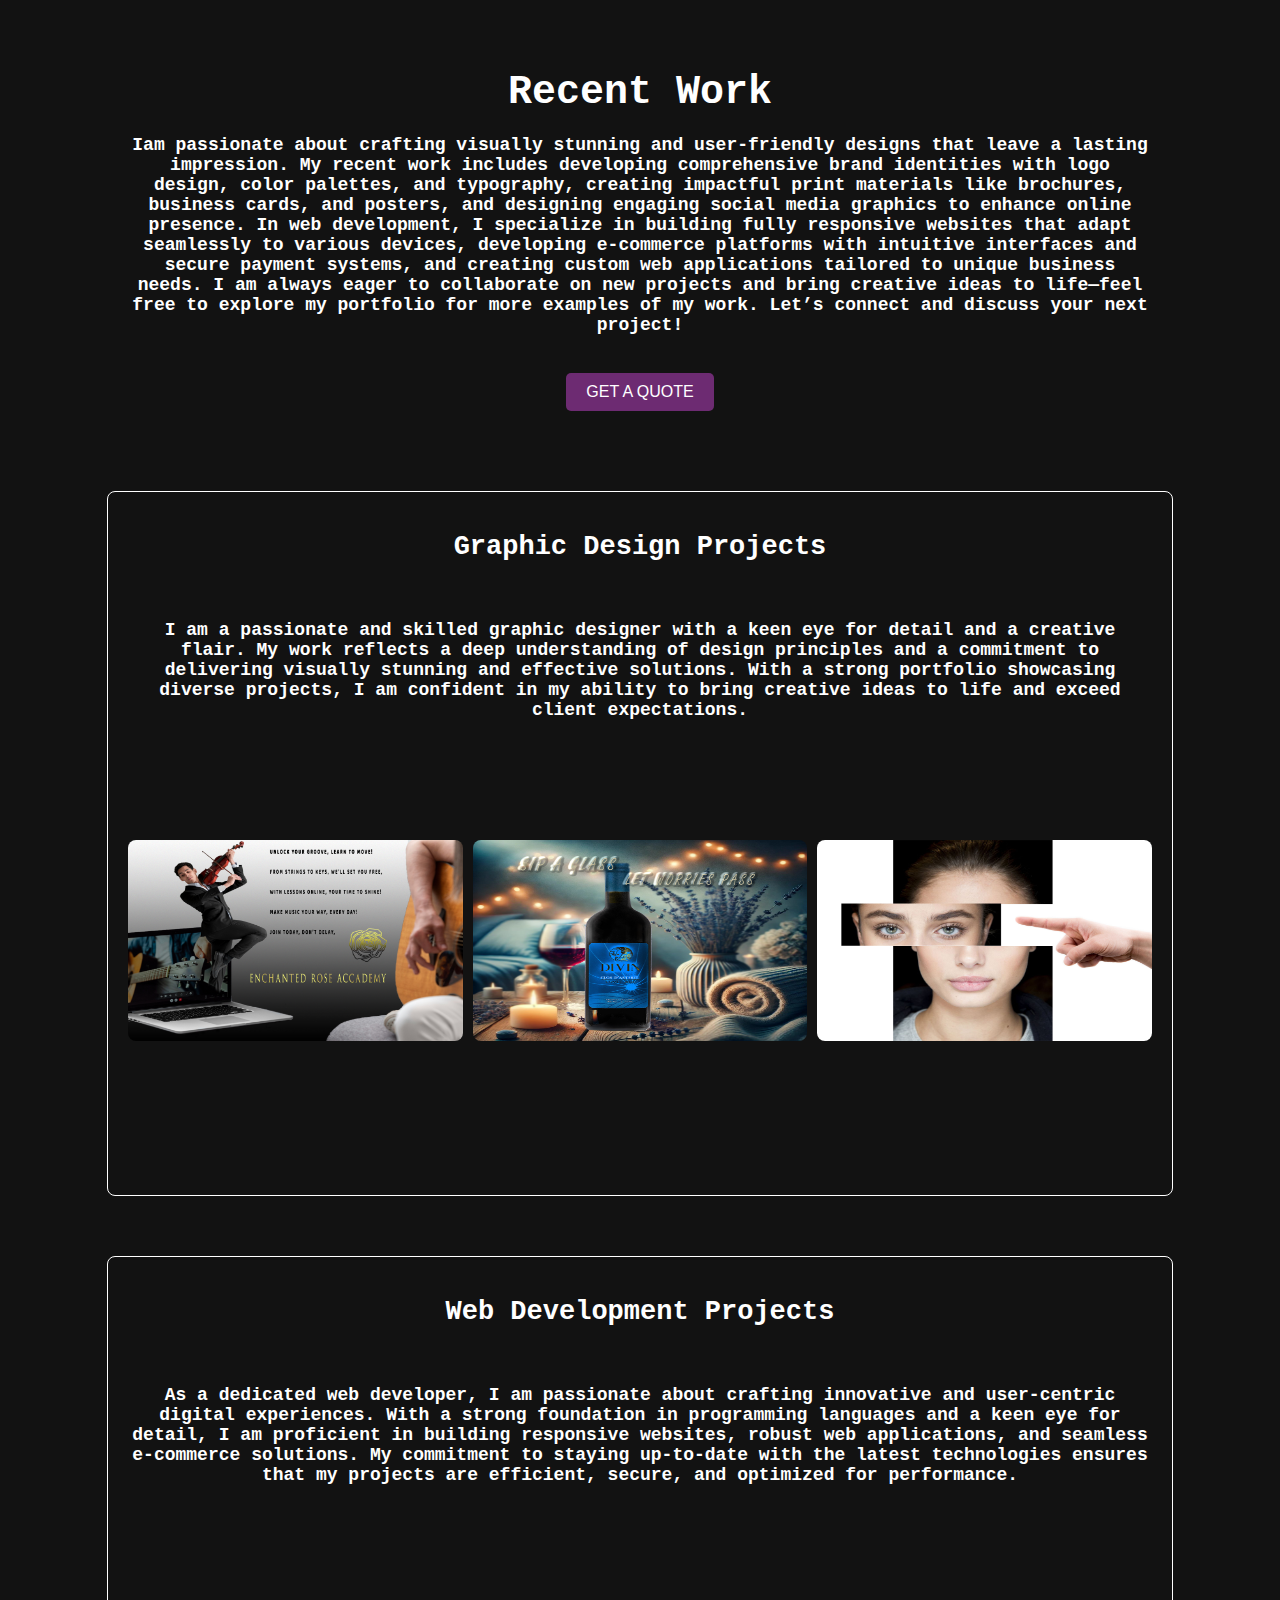
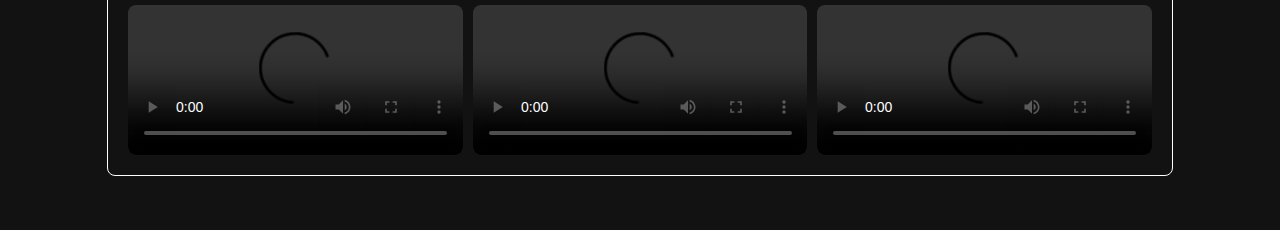
==== subindex.html @ 7e6fb27d "portfolio commit" ====
<!DOCTYPE html>
<html lang="en">
<head>
  <meta charset="UTF-8">
  <meta name="viewport" content="width=device-width, initial-scale=1.0">
  <title>Portfolio</title>
  <style>
    /* General styles */
    body {
      margin: 0;
      font-family: 'IBM Plex Mono', monospace;
      background-color: #121212;
      color: #fff;
      display: flex;
      flex-direction: column;
      align-items: center;
    }
h1{
    font-size: 40px;
}
    h1, h2 {
      text-align: center;
      margin: 20px 0;
    }
    p {
        text-align: center;
    }
    .section {
      width: 80%;
      max-width: 1200px;
      margin: 30px auto;
      padding: 20px;
    }
    .quote-button {
    padding: 10px 20px;
    background-color: #6D2B72;
    color: #fff;
    border: none;
    border-radius: 5px;
    font-size: 16px;
    cursor: pointer;
    text-transform: uppercase;
  }
  
  .quote-button:hover {
    background-color: #7d3fc0; /* Darker shade on hover */
  }
  
    .projects-section {
      display: flex;
      flex-direction: column;
      gap: 20px;
      border: 1px solid #fff;
      border-radius: 8px;
    }

    .projects-section .content {
      margin-bottom: 100px;
    }

    .projects-section .container {
      display: grid;
      grid-template-columns: repeat(auto-fit, minmax(200px, 1fr));
      gap: 10px;
    }

    .container img {
      width: 100%;
      border-radius: 8px;
      max-height: 60%;
    }
    .container video {
        width: 100%;
        border-radius: 8px;
        max-height: 100%;
    }
    .section{
        font-size: large;
        font-weight: bold;
    }
  </style>
</head>
<body>
  <!-- Recent Work Section -->
  <section class="section">
    <h1>Recent Work</h1>
    <p>Iam passionate about crafting visually stunning and user-friendly designs that leave a lasting impression. My recent work includes developing comprehensive brand identities with logo design, color palettes, and typography, creating impactful print materials like brochures, business cards, and posters, and designing engaging social media graphics to enhance online presence. In web development, I specialize in building fully responsive websites that adapt seamlessly to various devices, developing e-commerce platforms with intuitive interfaces and secure payment systems, and creating custom web applications tailored to unique business needs. I am always eager to collaborate on new projects and bring creative ideas to life—feel free to explore my portfolio for more examples of my work. Let’s connect and discuss your next project!</p>
    <br>
    <center><button class="quote-button">Get a Quote</button></center>
  </section>

  <!-- Graphic Design Projects -->
  <section class="section projects-section">
    <h2>Graphic Design Projects</h2>
    <p class="content">I am a passionate and skilled graphic designer with a keen eye for detail and a creative flair. My work reflects a deep understanding of design principles and a commitment to delivering visually stunning and effective solutions. With a strong portfolio showcasing diverse projects, I am confident in my ability to bring creative ideas to life and exceed client expectations.</p>
    <div class="container">
      <img src="IMAGES/final project photoshop.jpg" alt="Graphic Design Project 1">
      <img src="IMAGES/assignment 3.png" alt="Graphic Design Project 2">
      <img src="IMAGES/eyes pushed .jpg" alt="Graphic Design Project 3">
    </div>
  </section>

  <!-- Web Development Projects -->
  <section class="section projects-section">
    <h2>Web Development Projects</h2>
    <p class="content">As a dedicated web developer, I am passionate about crafting innovative and user-centric digital experiences. With a strong foundation in programming languages and a keen eye for detail, I am proficient in building responsive websites, robust web applications, and seamless e-commerce solutions. My commitment to staying up-to-date with the latest technologies ensures that my projects are efficient, secure, and optimized for performance.</p>
    <div class="container">
      <video controls>
        <source src="IMAGES/Recording 2024-11-26 162442.mp4" type="video/mp4">
        Your browser does not support the video tag.
      </video>
      <video controls>
        <source src="IMAGES/trainhard livedemo.mp4" type="video/mp4">
        Your browser does not support the video tag.
      </video>
      <video controls>
        <source src="IMAGES/Recording 2024-11-26 162442.mp4" type="video/mp4">
        Your browser does not support the video tag.
      </video>
      </div>
    </div>
  </section>
</body>
</html>
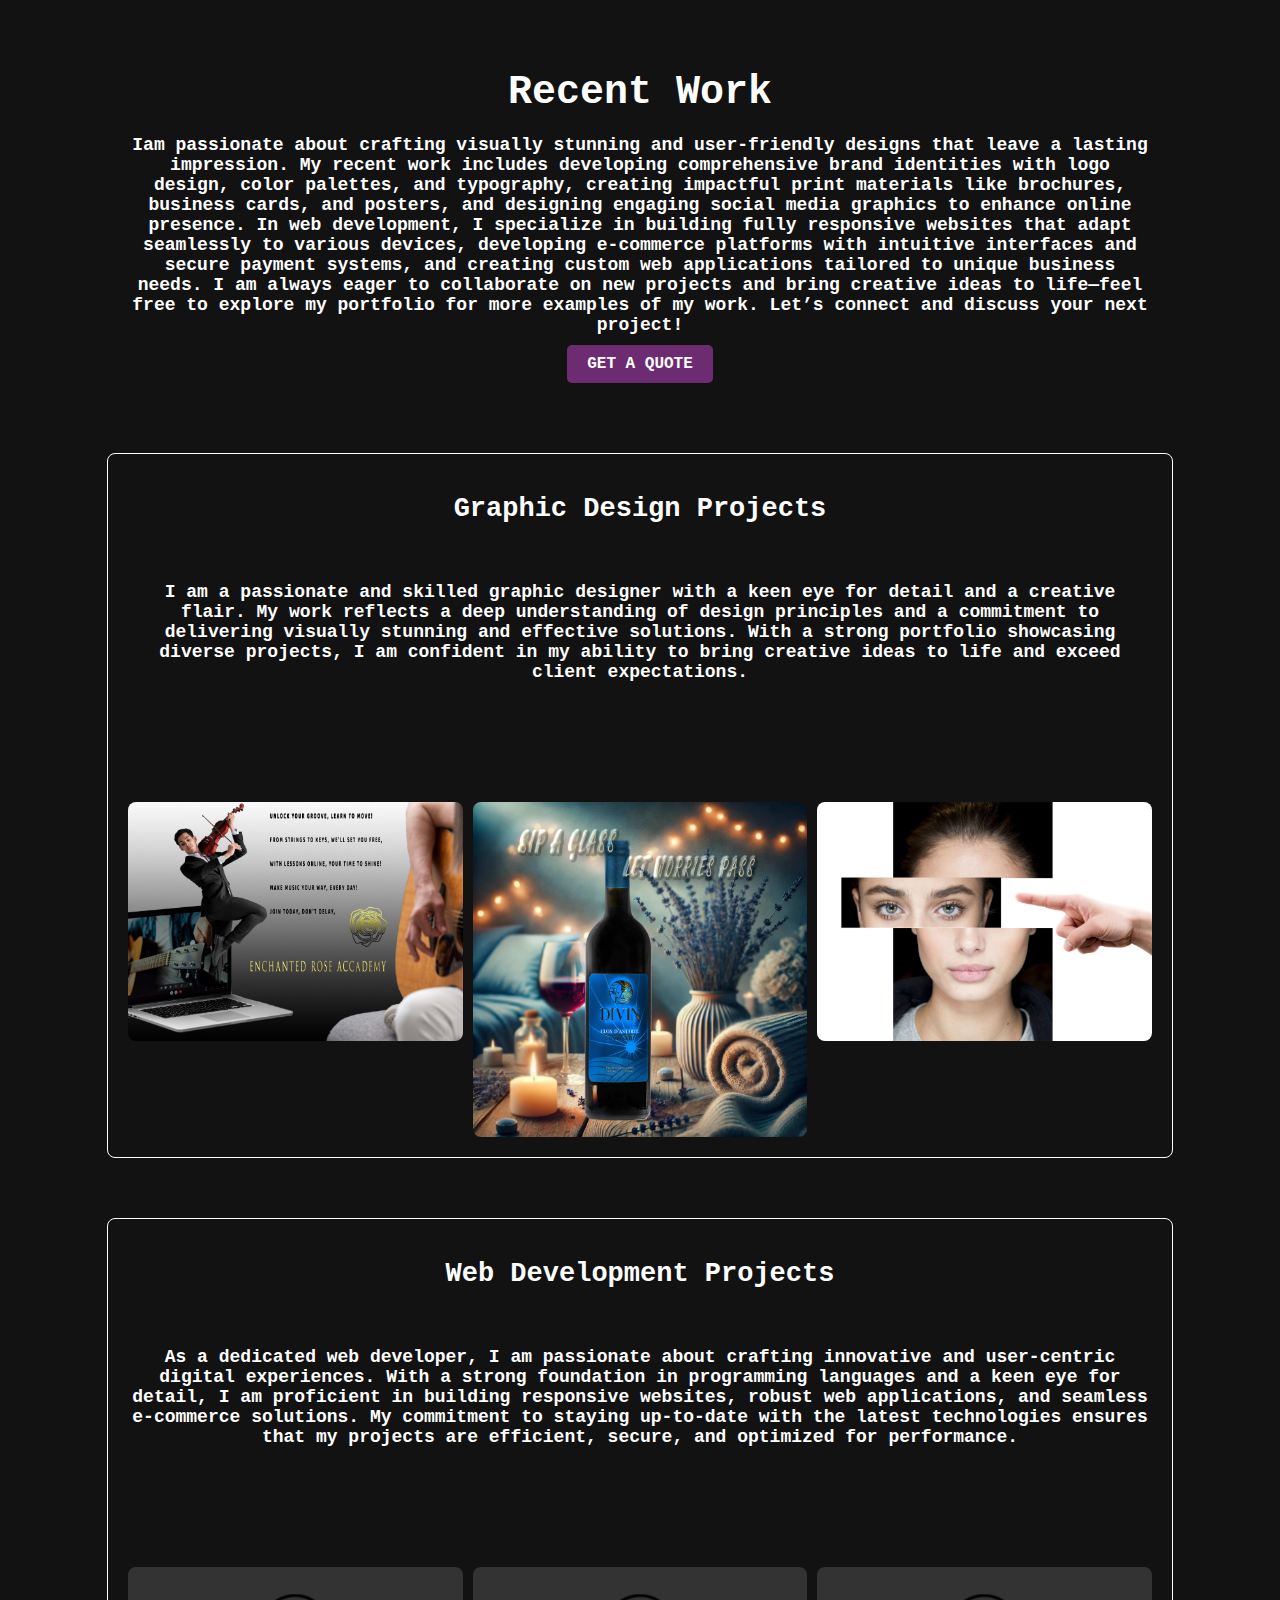
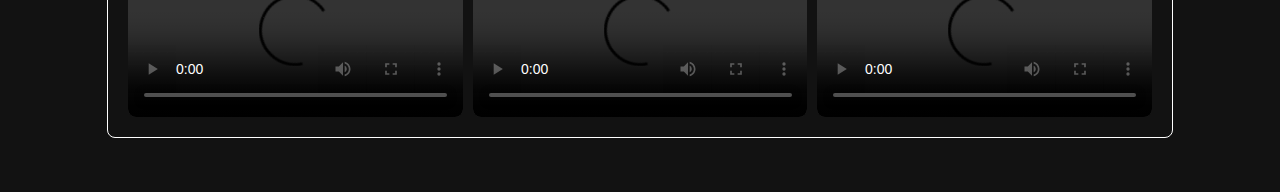
==== commit c29a7596: "final changes" ====
--- a/subindex.html
+++ b/subindex.html
@@ -33,6 +33,7 @@
     }
     .quote-button {
     padding: 10px 20px;
+    margin-top: auto;
     background-color: #6D2B72;
     color: #fff;
     border: none;
@@ -40,6 +41,7 @@
     font-size: 16px;
     cursor: pointer;
     text-transform: uppercase;
+    text-decoration: none;
   }
   
   .quote-button:hover {
@@ -61,13 +63,13 @@
     .projects-section .container {
       display: grid;
       grid-template-columns: repeat(auto-fit, minmax(200px, 1fr));
-      gap: 10px;
+      gap: 10px;;
     }
 
     .container img {
       width: 100%;
       border-radius: 8px;
-      max-height: 60%;
+      max-height: 100%;
     }
     .container video {
         width: 100%;
@@ -85,8 +87,9 @@
   <section class="section">
     <h1>Recent Work</h1>
     <p>Iam passionate about crafting visually stunning and user-friendly designs that leave a lasting impression. My recent work includes developing comprehensive brand identities with logo design, color palettes, and typography, creating impactful print materials like brochures, business cards, and posters, and designing engaging social media graphics to enhance online presence. In web development, I specialize in building fully responsive websites that adapt seamlessly to various devices, developing e-commerce platforms with intuitive interfaces and secure payment systems, and creating custom web applications tailored to unique business needs. I am always eager to collaborate on new projects and bring creative ideas to life—feel free to explore my portfolio for more examples of my work. Let’s connect and discuss your next project!</p>
-    <br>
-    <center><button class="quote-button">Get a Quote</button></center>
+    <center>
+      <a href="https://wa.me/9613397994" target="_blank" class="quote-button">Get a Quote</a>
+    </center>
   </section>
 
   <!-- Graphic Design Projects -->
